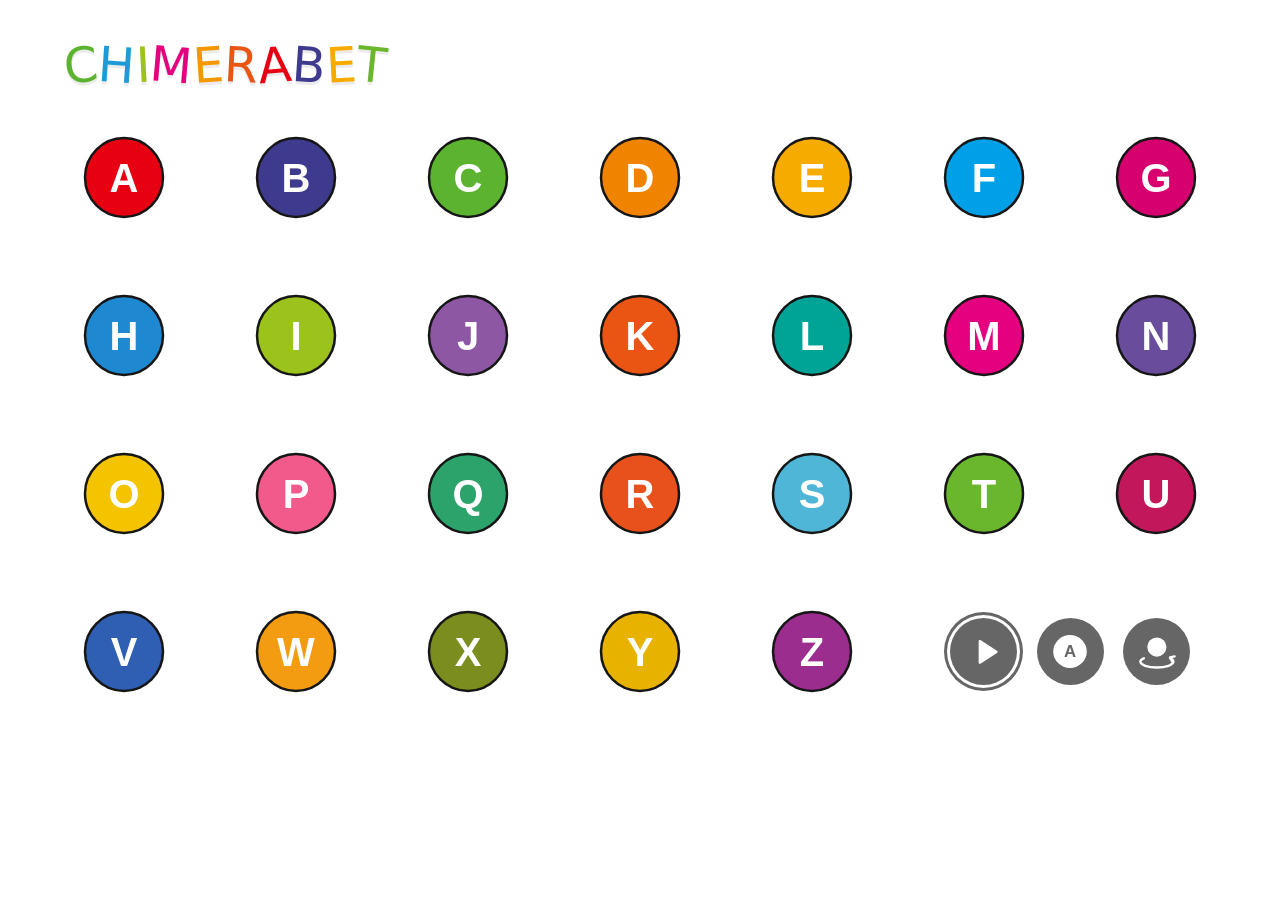
==== index.html @ e85ad1d9 "Rename chimerabet.html to index.html" ====
<!doctype html>
<html lang="ja">
<head>
  <meta charset="utf-8">
  <meta name="viewport" content="width=device-width, initial-scale=1, viewport-fit=cover">
  <title>CHIMERABET</title>
  <link rel="icon" href="data:,">
  <link rel="stylesheet" href="css/style.css">
</head>
<body>
  <div id="app"></div>
  <noscript>このサイトを表示するには JavaScript を有効にしてください。</noscript>

  <script src="js/data.js"></script>
  <script src="js/placeholder.js"></script>
  <script src="js/app.js"></script>
</body>
</html>
---- css/style.css ----
:root {
  --ink: #222;
  --btn: #666;
  --chev: #b3b3b3;
  --font-title: "Avenir Next Condensed", "Myriad Pro", "Arial Narrow", "Roboto Condensed", sans-serif;
  --font-logo: "Arial Rounded MT Bold", "Hiragino Maru Gothic ProN", "M PLUS Rounded 1c", system-ui, sans-serif;
  --font-ui: "Hiragino Sans", "Noto Sans JP", system-ui, sans-serif;
}

*, *::before, *::after { box-sizing: border-box; }
html, body { margin: 0; background: #fff; color: var(--ink); font-family: var(--font-ui); -webkit-font-smoothing: antialiased; }
a { color: inherit; -webkit-tap-highlight-color: transparent; }
img, video { display: block; -webkit-user-drag: none; user-select: none; -webkit-user-select: none; }
.media { width: 100%; height: 100%; object-fit: contain; pointer-events: none; }
.visually-hidden { position: absolute; width: 1px; height: 1px; overflow: hidden; clip: rect(0 0 0 0); white-space: nowrap; }

/* =====================================================================
   一覧
   ===================================================================== */
.page-grid {
  max-width: 1420px;
  margin: 0 auto;
  padding: clamp(20px, 3.2vw, 48px) clamp(20px, 5vw, 84px) clamp(36px, 4.5vw, 68px);
}
.grid-head { margin-bottom: clamp(14px, 2.2vw, 30px); }

.logo {
  display: inline-flex;
  text-decoration: none;
  font: 400 clamp(30px, 3.8vw, 56px) / 1 var(--font-logo);
  letter-spacing: .01em;
}
.logo img { height: clamp(30px, 3.8vw, 56px); width: auto; }
.logo span { display: inline-block; transform: rotate(var(--r)); text-shadow: 0 3px 0 rgba(0, 0, 0, .08); }
.logo:hover span { animation: hop .55s cubic-bezier(.3, 1.6, .5, 1) var(--d) both; }
@keyframes hop { 50% { transform: translateY(-16%) rotate(calc(var(--r) * -1)); } }

.grid {
  --cols: 7;
  --col-gap: clamp(10px, 4.1vw, 60px);
  display: grid;
  grid-template-columns: repeat(var(--cols), minmax(0, 1fr));
  gap: clamp(12px, 3vw, 43px) var(--col-gap);
}
.cell {
  position: relative;
  display: block;
  aspect-ratio: 1;
  border-radius: 14px;
  outline-offset: 4px;
  transition: opacity .2s ease;
}
.cell:hover { opacity: .7; }
.cell:focus-visible { outline: 3px solid var(--c); }

/* 最後の行の右側2マス分（T・Uの列）にボタンを置き、
   左端のボタンを T の丸の左端、右端のボタンを U の丸の右端に収める */
.modes.grid-controls {
  --inset: .164; /* 丸の外周がマスの端から何割内側にあるか（本番素材に替えたら調整） */
  grid-column: -3 / -1;
  justify-content: space-between;
  gap: 0;
  /* 1マスの幅 = (2マス分 − 列の間隔) ÷ 2。+6px は選択中ボタンの外側の輪の分 */
  padding-inline: calc(var(--inset) * (50% - var(--col-gap) / 2) + 6px);
}
.grid-controls .mode-btn { width: 28%; }

@media (max-width: 1100px) { .grid { --cols: 5; } }
@media (max-width: 720px)  { .grid { --cols: 4; } }
@media (max-width: 460px)  { .grid { --cols: 3; } }

/* =====================================================================
   表示パーツ
   ===================================================================== */
.view { position: absolute; inset: 0; }
.view-still { padding: 8%; }
.view-silhouette { padding: 7% 0; }

/* --- Animation：枠の中だけで表示し、両端でフェード --- */
.anim-frame {
  position: absolute;
  inset: 0;
  overflow: hidden;
  -webkit-mask-image: linear-gradient(90deg, transparent 0, #000 22%, #000 78%, transparent 100%);
          mask-image: linear-gradient(90deg, transparent 0, #000 22%, #000 78%, transparent 100%);
}
.anim-mover {
  position: absolute;
  inset: 0;
  display: flex;
  align-items: center;
  justify-content: center;
  opacity: 0;
  will-change: transform, opacity;
}
.anim-mover.has-video { opacity: 1; }
.crawl { width: auto; height: 72%; aspect-ratio: 1; animation: crawl .62s ease-in-out infinite alternate; transform-origin: 50% 90%; }
@keyframes crawl {
  from { transform: translateY(2%) rotate(-4deg) scaleY(.97); }
  to   { transform: translateY(-5%) rotate(3deg) scaleY(1.02); }
}

/* --- Turntable --- */
.tt-stage {
  position: absolute;
  inset: 0;
  display: flex;
  align-items: center;
  justify-content: center;
  perspective: 2200px;
}
.tt-rotor {
  position: relative;
  height: 100%;
  aspect-ratio: 1;
  transform-style: preserve-3d;
  will-change: transform;
}
.page-grid .tt-stage { perspective: 900px; }
.page-grid .tt-rotor { height: 84%; }
.tt-layer { position: absolute; inset: 0; transform: translateZ(calc(var(--z) * var(--gap, 1px))); }
.tt-layer.is-edge { filter: brightness(.35); }

/* =====================================================================
   個別ページ（ホームの上に重ねるポップアップ）
   中のサイズは cqw / cqh（ポップアップの幅・高さに対する%）で指定
   ===================================================================== */
html.popup-open { overflow: hidden; }

.popup {
  position: fixed;
  inset: 0;
  z-index: 100;
  display: grid;
  place-items: center;
  background: rgba(24, 24, 24, .5);
  overscroll-behavior: contain;
  animation: popup-fade .22s ease both;
}
.popup.is-closing { animation: popup-fade-out .2s ease both; pointer-events: none; }
.popup-panel {
  position: relative;
  width: min(calc(100vw - 32px), 1200px);
  height: min(calc(100vh - 48px), 760px);
  height: min(calc(100svh - 48px), 760px);
  display: grid;
  grid-template-rows: auto 1fr auto;
  overflow: hidden;
  background: #fff;
  border-radius: clamp(14px, 2vw, 24px);
  box-shadow: 0 24px 60px rgba(0, 0, 0, .25);
  container-type: size;
  animation: popup-in .3s cubic-bezier(.2, .9, .3, 1.1) both;
}
.popup-panel:focus { outline: none; }
.popup.is-closing .popup-panel { animation: popup-out .2s ease both; }
@keyframes popup-fade { from { opacity: 0; } }
@keyframes popup-fade-out { to { opacity: 0; } }
@keyframes popup-in { from { opacity: 0; transform: translateY(16px) scale(.97); } }
@keyframes popup-out { to { opacity: 0; transform: translateY(8px) scale(.98); } }

/* 左上の × */
.close-btn {
  position: absolute;
  top: clamp(10px, 1.6cqw, 22px);
  left: clamp(10px, 1.6cqw, 22px);
  z-index: 4;
  width: 44px;
  height: 44px;
  display: grid;
  place-items: center;
  border-radius: 50%;
  color: #8a8a8a;
  transition: background .2s, color .2s;
}
.close-btn:hover { background: #f2f2f2; color: #333; }
.close-btn:focus-visible { outline: 3px solid #333; outline-offset: 2px; }
.close-btn svg { width: 22px; height: 22px; }

.detail-head {
  position: relative;
  z-index: 2;
  /* 左は × と重ならないよう最低 64px */
  padding: clamp(20px, 3.9cqw, 54px) clamp(24px, 6cqw, 96px) 0 clamp(64px, 6cqw, 96px);
}
.detail-title {
  margin: 0;
  font-family: var(--font-title);
  font-weight: 700;
  font-stretch: condensed;
  font-size: clamp(30px, 6.8cqw, 92px);
  line-height: 1;
  letter-spacing: -.005em;
  color: var(--c);
}

.stage {
  position: relative;
  justify-self: center;
  align-self: center;
  width: min(74cqw, 1010px);
  height: min(58cqh, 550px);
  animation: appear .45s ease both;
}
@keyframes appear { from { opacity: 0; transform: scale(.96); } }

.stage-turntable {
  cursor: grab;
  touch-action: none;
  -webkit-touch-callout: none;
  user-select: none;
  -webkit-user-select: none;
}
.stage-turntable.is-held { cursor: grabbing; }

.nav {
  position: absolute;
  top: 50%;
  z-index: 3;
  display: block;
  width: clamp(22px, 4.8cqw, 70px);
  aspect-ratio: 130 / 240;
  color: var(--chev);
  transform: translateY(-50%);
  transition: color .2s, transform .2s;
}
.nav svg { display: block; width: 100%; height: 100%; }
.nav::after { content: ""; position: absolute; inset: -16px; } /* 見た目より広い押せる範囲 */
.nav-prev { left: clamp(9px, 2.1cqw, 38px); }
.nav-next { right: clamp(9px, 2.1cqw, 38px); }
.nav:hover { color: #8a8a8a; }
.nav-prev:hover { transform: translate(-4px, -50%); }
.nav-next:hover { transform: translate(4px, -50%); }

.detail-foot {
  position: relative;
  z-index: 2;
  display: flex;
  align-items: center;
  justify-content: flex-end;
  gap: 24px;
  padding: 0 clamp(24px, 6cqw, 96px) clamp(20px, 3.9cqw, 50px);
}
.detail-foot .mode-btn { width: clamp(44px, 5.5cqw, 76px); }
.hint { margin: 0 auto 0 0; color: #a8a8a8; font-size: 13px; letter-spacing: .04em; }

/* =====================================================================
   表示切り替えボタン
   ===================================================================== */
.modes { display: flex; align-items: center; gap: clamp(11px, 2vw, 36px); }
.mode-btn {
  flex: none;
  width: clamp(47px, 5.5vw, 80px);
  aspect-ratio: 1;
  border-radius: 50%;
  background: var(--btn);
  display: grid;
  place-items: center;
  text-decoration: none;
  transition: transform .2s ease, box-shadow .2s ease;
}
.mode-btn:hover { transform: scale(1.07); }
.mode-btn:focus-visible { outline: 3px solid #333; outline-offset: 3px; }
.mode-btn[aria-current="true"] { box-shadow: 0 0 0 3px #fff, 0 0 0 6px var(--btn); }
.mode-btn svg, .mode-btn img { width: 62%; height: 62%; }
.mode-btn img { object-fit: contain; }
.mode-btn img.to-white { filter: brightness(0) invert(1); }

@media (max-width: 600px) {
  .detail-foot { flex-wrap: wrap; }
  .hint { width: 100%; text-align: center; margin: 0; order: -1; }
}
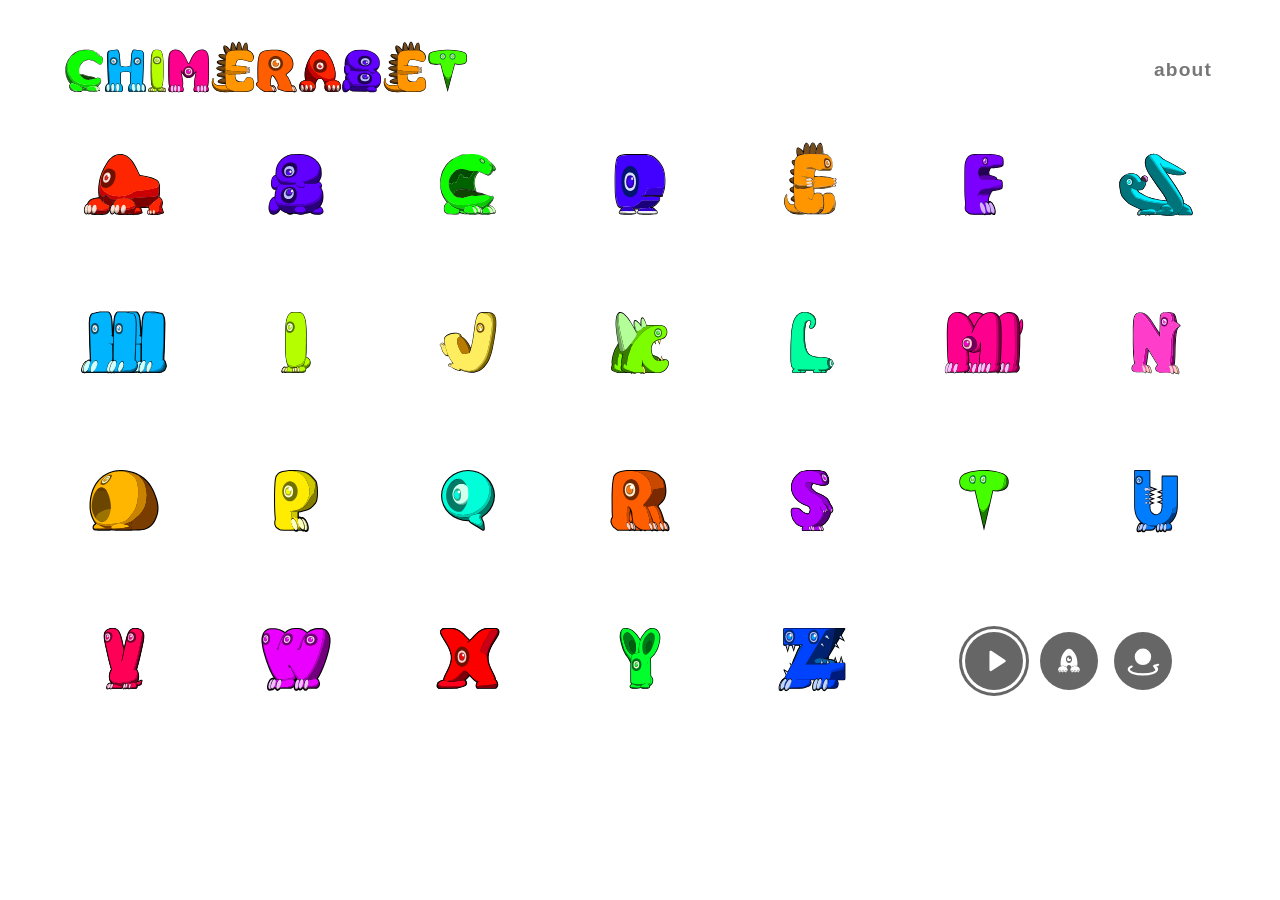
==== commit 97e8ea6a: "更新" ====
--- a/index.html
+++ b/index.html
@@ -9,8 +9,16 @@
 </head>
 <body>
   <div id="app"></div>
+
+  <!-- 黒背景の動画の黒い部分を透明にするフィルター（data.js の keyBlack: true で使用） -->
+  <svg width="0" height="0" style="position:absolute" aria-hidden="true" focusable="false">
+    <filter id="key-black" color-interpolation-filters="sRGB">
+      <feColorMatrix type="matrix" values="1 0 0 0 0  0 1 0 0 0  0 0 1 0 0  4 4 4 0 -0.15"/>
+    </filter>
+  </svg>
   <noscript>このサイトを表示するには JavaScript を有効にしてください。</noscript>
 
+  <script src="js/assets.js"></script>
   <script src="js/data.js"></script>
   <script src="js/placeholder.js"></script>
   <script src="js/app.js"></script>
--- a/css/style.css
+++ b/css/style.css
@@ -17,23 +17,105 @@
 /* =====================================================================
    一覧
    ===================================================================== */
-.page-grid {
+.page-grid, .page-about {
   max-width: 1420px;
   margin: 0 auto;
   padding: clamp(20px, 3.2vw, 48px) clamp(20px, 5vw, 84px) clamp(36px, 4.5vw, 68px);
 }
-.grid-head { margin-bottom: clamp(14px, 2.2vw, 30px); }
-
+/* ヘッダー（左：ロゴ / 右：about） */
+.site-head {
+  display: flex;
+  align-items: center;
+  justify-content: space-between;
+  gap: 24px;
+  margin-bottom: clamp(14px, 2.2vw, 30px);
+}
+.site-nav { flex: none; }
+.site-nav a {
+  font: 600 clamp(16px, 1.5vw, 20px) / 1 var(--font-title);
+  letter-spacing: .06em;
+  color: #777;
+  text-decoration: none;
+  padding: 8px 4px;
+  border-bottom: 2px solid transparent;
+  transition: color .2s, border-color .2s;
+}
+.site-nav a:hover { color: #222; }
+.site-nav a[aria-current="page"] { color: #222; border-bottom-color: #222; }
+
+/* ロゴ。フォントにある英字は絵（背景画像）で表示し、文字そのものは透明にしている */
 .logo {
-  display: inline-flex;
+  display: inline-block;
+  min-width: 0;
   text-decoration: none;
-  font: 400 clamp(30px, 3.8vw, 56px) / 1 var(--font-logo);
+  font: 400 clamp(30px, 3.8vw, 56px) / 1.15 var(--font-logo);
   letter-spacing: .01em;
+  white-space: pre-wrap;
+  overflow-wrap: anywhere;
 }
 .logo img { height: clamp(30px, 3.8vw, 56px); width: auto; }
-.logo span { display: inline-block; transform: rotate(var(--r)); text-shadow: 0 3px 0 rgba(0, 0, 0, .08); }
-.logo:hover span { animation: hop .55s cubic-bezier(.3, 1.6, .5, 1) var(--d) both; }
-@keyframes hop { 50% { transform: translateY(-16%) rotate(calc(var(--r) * -1)); } }
+.logo[data-font="glyph"] { font-size: clamp(46px, 5.4vw, 80px); line-height: .8; }
+.logo .g {
+  font-family: "ChimerabetMetrics", var(--font-logo);
+  text-transform: uppercase;
+  color: transparent;
+  background-repeat: no-repeat;
+  background-size: 1em 1em;
+}
+.logo .g::selection { color: transparent; background-color: rgba(0, 0, 0, .1); }
+.logo[data-font="glyph"] .t { font-size: .5em; line-height: 1; }
+.logo[data-font="glyph"] .sp { letter-spacing: .12em; }
+html:not(.metrics-ready) .logo[data-font="glyph"] { opacity: 0; } /* 字送り用フォントを読むまで隠す（一瞬ずれて見えないように） */
+.logo[data-font="glyph"] { transition: opacity .2s; }
+.logo-edit {
+  min-width: 2em;
+  margin: -6px -10px;
+  padding: 6px 10px;
+  border-radius: 10px;
+  outline: 2px dashed transparent;
+  cursor: text;
+  caret-color: #333;
+  transition: outline-color .2s, background .2s;
+}
+.logo-edit:hover { outline-color: #ddd; }
+.logo-edit:focus { outline-color: #aaa; }
+.is-dragging-file .logo-edit { outline-color: #5BB32F; background: #f3faee; }
+
+/* 編集中だけ出る、ロゴのフォント切り替え */
+.logo-wrap { position: relative; min-width: 0; }
+.logo-fonts {
+  position: absolute;
+  top: calc(100% + 10px);
+  left: -10px;
+  z-index: 5;
+  display: none;
+  gap: 4px;
+  padding: 6px;
+  background: #fff;
+  border-radius: 12px;
+  box-shadow: 0 6px 24px rgba(0, 0, 0, .14);
+  white-space: nowrap;
+}
+.logo-wrap:focus-within .logo-fonts { display: flex; }
+.logo-font {
+  display: grid;
+  justify-items: center;
+  gap: 2px;
+  width: 64px;
+  padding: 6px 2px 5px;
+  border: 0;
+  border-radius: 8px;
+  background: none;
+  color: #888;
+  font: 600 10px/1 var(--font-ui);
+  letter-spacing: .02em;
+  cursor: pointer;
+}
+.logo-font:hover { background: #f4f4f4; color: #333; }
+.logo-font[aria-pressed="true"] { background: #222; color: #fff; }
+.logo-font-img { width: 40px; height: 40px; object-fit: contain; pointer-events: none; }
+.logo-font-aa { display: grid; place-items: center; width: 40px; height: 40px; font: 400 24px/1 var(--font-logo); }
+.logo-font-name { max-width: 100%; overflow: hidden; text-overflow: ellipsis; }
 
 .grid {
   --cols: 7;
@@ -54,14 +136,15 @@
 .cell:focus-visible { outline: 3px solid var(--c); }
 
 /* 最後の行の右側2マス分（T・Uの列）にボタンを置き、
-   左端のボタンを T の丸の左端、右端のボタンを U の丸の右端に収める */
+   左端のボタンを T の絵の左端、右端のボタンを U の絵の右端に収める
+   --inset-l / --inset-r … 絵の端がマスの端から何割内側にあるか（app.js がフォントの絵から計算して入れる） */
 .modes.grid-controls {
-  --inset: .164; /* 丸の外周がマスの端から何割内側にあるか（本番素材に替えたら調整） */
   grid-column: -3 / -1;
   justify-content: space-between;
   gap: 0;
   /* 1マスの幅 = (2マス分 − 列の間隔) ÷ 2。+6px は選択中ボタンの外側の輪の分 */
-  padding-inline: calc(var(--inset) * (50% - var(--col-gap) / 2) + 6px);
+  padding-left: calc(var(--inset-l, .164) * (50% - var(--col-gap) / 2) + 6px);
+  padding-right: calc(var(--inset-r, .164) * (50% - var(--col-gap) / 2) + 6px);
 }
 .grid-controls .mode-btn { width: 28%; }
 
@@ -70,11 +153,40 @@
 @media (max-width: 460px)  { .grid { --cols: 3; } }
 
 /* =====================================================================
+   about
+   ===================================================================== */
+.about {
+  max-width: 40em;
+  margin: clamp(32px, 6vw, 96px) 0 0;
+  animation: about-in .4s ease both;
+}
+@keyframes about-in { from { opacity: 0; transform: translateY(8px); } }
+.about-title {
+  margin: 0 0 clamp(20px, 2.6vw, 36px);
+  font-family: var(--font-title);
+  font-weight: 700;
+  font-stretch: condensed;
+  font-size: clamp(40px, 6vw, 88px);
+  line-height: 1;
+}
+.about p { margin: 0 0 1.4em; font-size: clamp(15px, 1.2vw, 17px); line-height: 1.95; color: #444; }
+.back-link {
+  display: inline-block;
+  margin-top: 1.6em;
+  color: #777;
+  font-size: 14px;
+  text-decoration: none;
+  border-bottom: 1px solid #ccc;
+  padding-bottom: 2px;
+}
+.back-link:hover { color: #222; border-bottom-color: #222; }
+
+/* =====================================================================
    表示パーツ
    ===================================================================== */
 .view { position: absolute; inset: 0; }
-.view-still { padding: 8%; }
-.view-silhouette { padding: 7% 0; }
+.view-still { padding: 8%; } /* app.js の STILL_PAD と合わせる */
+.view-silhouette { padding: 0; }
 
 /* --- Animation：枠の中だけで表示し、両端でフェード --- */
 .anim-frame {
@@ -93,8 +205,18 @@
   opacity: 0;
   will-change: transform, opacity;
 }
-.anim-mover.has-video { opacity: 1; }
-.crawl { width: auto; height: 72%; aspect-ratio: 1; animation: crawl .62s ease-in-out infinite alternate; transform-origin: 50% 90%; }
+.key-black { filter: url(#key-black); }
+.crawl { width: auto; height: 96%; aspect-ratio: 1; animation: crawl .62s ease-in-out infinite alternate; transform-origin: 50% 80%; }
+/* アニメーション動画：動画の左右の端をフェードさせて、枠から出入りして見えるように */
+.view-animation.has-video { display: flex; align-items: center; justify-content: center; }
+.anim-video {
+  width: auto;
+  height: auto;
+  max-width: 100%;
+  max-height: 100%;
+  -webkit-mask-image: linear-gradient(90deg, transparent 0, #000 9%, #000 91%, transparent 100%);
+          mask-image: linear-gradient(90deg, transparent 0, #000 9%, #000 91%, transparent 100%);
+}
 @keyframes crawl {
   from { transform: translateY(2%) rotate(-4deg) scaleY(.97); }
   to   { transform: translateY(-5%) rotate(3deg) scaleY(1.02); }
@@ -119,7 +241,10 @@
 .page-grid .tt-stage { perspective: 900px; }
 .page-grid .tt-rotor { height: 84%; }
 .tt-layer { position: absolute; inset: 0; transform: translateZ(calc(var(--z) * var(--gap, 1px))); }
-.tt-layer.is-edge { filter: brightness(.35); }
+/* 回転動画（背景は白。万一わずかに白からずれても目立たないよう乗算で重ねる）
+   一覧用はフォントの絵と足元・大きさがそろうよう、マスより少し大きく置く */
+.tt-grid { inset: 1.5%; }
+.tt-grid .media, .tt-detail .media { mix-blend-mode: multiply; }
 
 /* =====================================================================
    個別ページ（ホームの上に重ねるポップアップ）
@@ -191,7 +316,7 @@
   font-size: clamp(30px, 6.8cqw, 92px);
   line-height: 1;
   letter-spacing: -.005em;
-  color: var(--c);
+  color: var(--title, var(--c));
 }
 
 .stage {
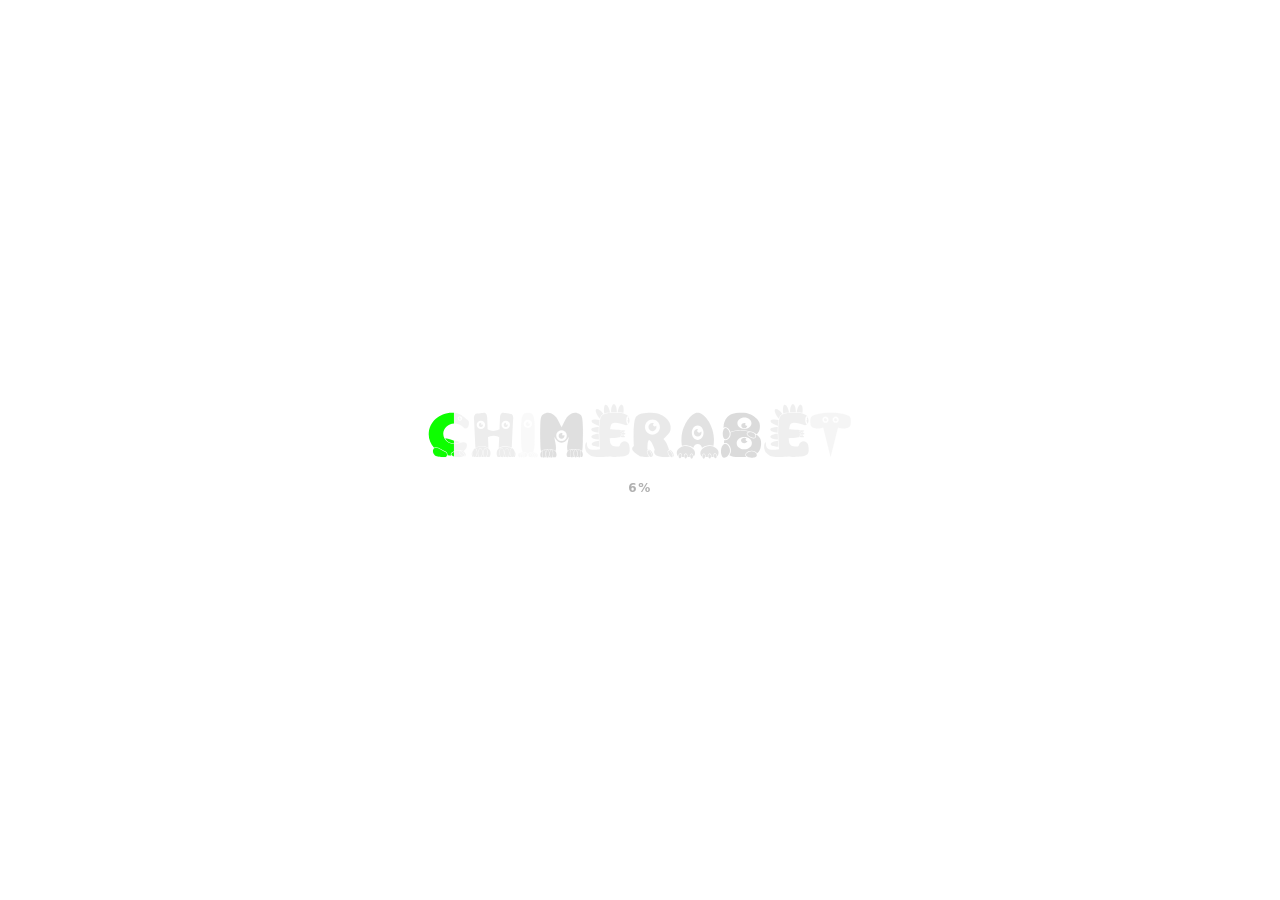
==== commit 4fa047b8: "更新" ====
--- a/index.html
+++ b/index.html
@@ -8,6 +8,14 @@
   <link rel="stylesheet" href="css/style.css">
 </head>
 <body>
+  <!-- ロード画面：最初の画面に必要なものが本当に使える状態になったら消える（js/app.js の loader）
+       0.3 秒以内に読み込みが終われば、見える前に消える -->
+  <div id="loader" class="loader" role="progressbar" aria-label="読み込み中" aria-valuemin="0" aria-valuemax="100" aria-valuenow="0">
+    <div class="loader-inner">
+      <div class="loader-logo"></div>
+      <p class="loader-pct">0%</p>
+    </div>
+  </div>
   <div id="app"></div>
 
   <!-- 黒背景の動画の黒い部分を透明にするフィルター（data.js の keyBlack: true で使用） -->
@@ -16,7 +24,7 @@
       <feColorMatrix type="matrix" values="1 0 0 0 0  0 1 0 0 0  0 0 1 0 0  4 4 4 0 -0.15"/>
     </filter>
   </svg>
-  <noscript>このサイトを表示するには JavaScript を有効にしてください。</noscript>
+  <noscript>このサイトを表示するには JavaScript を有効にしてください。<style>.loader { display: none; }</style></noscript>
 
   <script src="js/assets.js"></script>
   <script src="js/data.js"></script>
--- a/css/style.css
+++ b/css/style.css
@@ -5,6 +5,8 @@
   --font-title: "Avenir Next Condensed", "Myriad Pro", "Arial Narrow", "Roboto Condensed", sans-serif;
   --font-logo: "Arial Rounded MT Bold", "Hiragino Maru Gothic ProN", "M PLUS Rounded 1c", system-ui, sans-serif;
   --font-ui: "Hiragino Sans", "Noto Sans JP", system-ui, sans-serif;
+  /* 画面下に固定するボタンの高さ（キーボードが出ている間は、その分だけ上げる：app.js が --kb-offset を入れる） */
+  --float-bottom: calc(clamp(16px, 2.6vw, 36px) + env(safe-area-inset-bottom) + var(--kb-offset, 0px));
 }
 
 *, *::before, *::after { box-sizing: border-box; }
@@ -13,6 +15,41 @@
 img, video { display: block; -webkit-user-drag: none; user-select: none; -webkit-user-select: none; }
 .media { width: 100%; height: 100%; object-fit: contain; pointer-events: none; }
 .visually-hidden { position: absolute; width: 1px; height: 1px; overflow: hidden; clip: rect(0 0 0 0); white-space: nowrap; }
+
+/* =====================================================================
+   ロード画面（index.html の #loader。app.js が進み具合 --p を入れ、終わったら消す）
+   ===================================================================== */
+.loader {
+  position: fixed;
+  inset: 0;
+  z-index: 200;
+  display: grid;
+  place-items: center;
+  background: #fff;
+  transition: opacity .4s ease;
+}
+.loader.is-done { opacity: 0; pointer-events: none; }
+/* 中身は 0.3 秒たってから出す（それより早く読み込みが終われば、何も見えないまま消える） */
+.loader-inner { opacity: 0; animation: loader-in .3s ease .3s forwards; }
+@keyframes loader-in { to { opacity: 1; } }
+.loader-logo { position: relative; }
+.loader-logo .logo { display: block; white-space: nowrap; }
+/* 下：薄い灰色のロゴ / 上：届いた量の分だけ左から色付きのロゴ */
+.loader-logo .logo:first-child { filter: grayscale(1); opacity: .16; }
+.loader-logo .logo + .logo {
+  position: absolute;
+  inset: 0;
+  clip-path: inset(0 calc(100% - var(--p, 0%)) 0 0);
+  transition: clip-path .35s ease;
+}
+.loader-pct {
+  margin: 18px 0 0;
+  text-align: center;
+  color: #b0b0b0;
+  font: 600 12px / 1 var(--font-ui);
+  letter-spacing: .12em;
+  font-variant-numeric: tabular-nums;
+}
 
 /* =====================================================================
    一覧
@@ -64,58 +101,9 @@
 }
 .logo .g::selection { color: transparent; background-color: rgba(0, 0, 0, .1); }
 .logo[data-font="glyph"] .t { font-size: .5em; line-height: 1; }
-.logo[data-font="glyph"] .sp { letter-spacing: .12em; }
 html:not(.metrics-ready) .logo[data-font="glyph"] { opacity: 0; } /* 字送り用フォントを読むまで隠す（一瞬ずれて見えないように） */
 .logo[data-font="glyph"] { transition: opacity .2s; }
-.logo-edit {
-  min-width: 2em;
-  margin: -6px -10px;
-  padding: 6px 10px;
-  border-radius: 10px;
-  outline: 2px dashed transparent;
-  cursor: text;
-  caret-color: #333;
-  transition: outline-color .2s, background .2s;
-}
-.logo-edit:hover { outline-color: #ddd; }
-.logo-edit:focus { outline-color: #aaa; }
-.is-dragging-file .logo-edit { outline-color: #5BB32F; background: #f3faee; }
-
-/* 編集中だけ出る、ロゴのフォント切り替え */
-.logo-wrap { position: relative; min-width: 0; }
-.logo-fonts {
-  position: absolute;
-  top: calc(100% + 10px);
-  left: -10px;
-  z-index: 5;
-  display: none;
-  gap: 4px;
-  padding: 6px;
-  background: #fff;
-  border-radius: 12px;
-  box-shadow: 0 6px 24px rgba(0, 0, 0, .14);
-  white-space: nowrap;
-}
-.logo-wrap:focus-within .logo-fonts { display: flex; }
-.logo-font {
-  display: grid;
-  justify-items: center;
-  gap: 2px;
-  width: 64px;
-  padding: 6px 2px 5px;
-  border: 0;
-  border-radius: 8px;
-  background: none;
-  color: #888;
-  font: 600 10px/1 var(--font-ui);
-  letter-spacing: .02em;
-  cursor: pointer;
-}
-.logo-font:hover { background: #f4f4f4; color: #333; }
-.logo-font[aria-pressed="true"] { background: #222; color: #fff; }
-.logo-font-img { width: 40px; height: 40px; object-fit: contain; pointer-events: none; }
-.logo-font-aa { display: grid; place-items: center; width: 40px; height: 40px; font: 400 24px/1 var(--font-logo); }
-.logo-font-name { max-width: 100%; overflow: hidden; text-overflow: ellipsis; }
+.logo:focus-visible { outline: 3px solid #333; outline-offset: 6px; border-radius: 6px; }
 
 .grid {
   --cols: 7;
@@ -123,6 +111,9 @@
   display: grid;
   grid-template-columns: repeat(var(--cols), minmax(0, 1fr));
   gap: clamp(12px, 3vw, 43px) var(--col-gap);
+  /* 行の高さをそろえる（表示切り替えボタンだけの行も、キャラクターの行と同じ高さにする）
+     → ボタンが次の行へ回ったときも、キャラクターが改行したときも、同じ一段分だけ下がる */
+  grid-auto-rows: 1fr;
 }
 .cell {
   position: relative;
@@ -135,9 +126,11 @@
 .cell:hover { opacity: .7; }
 .cell:focus-visible { outline: 3px solid var(--c); }
 
-/* 最後の行の右側2マス分（T・Uの列）にボタンを置き、
+/* PC：表示切り替えボタンは、一覧の最後の行の右側2マス分（T・U の列）に置く
    左端のボタンを T の絵の左端、右端のボタンを U の絵の右端に収める
-   --inset-l / --inset-r … 絵の端がマスの端から何割内側にあるか（app.js がフォントの絵から計算して入れる） */
+   --inset-l / --inset-r … 絵の端がマスの端から何割内側にあるか（app.js がフォントの絵から計算して入れる）
+   文字を足してマスが来たら、ボタンは次の行へ下がる（一覧の最後の項目なので自動でそうなる）
+   スマホは下の @media で画面の右下に固定 */
 .modes.grid-controls {
   grid-column: -3 / -1;
   justify-content: space-between;
@@ -186,41 +179,12 @@
    ===================================================================== */
 .view { position: absolute; inset: 0; }
 .view-still { padding: 8%; } /* app.js の STILL_PAD と合わせる */
-.view-silhouette { padding: 0; }
-
-/* --- Animation：枠の中だけで表示し、両端でフェード --- */
-.anim-frame {
-  position: absolute;
-  inset: 0;
-  overflow: hidden;
-  -webkit-mask-image: linear-gradient(90deg, transparent 0, #000 22%, #000 78%, transparent 100%);
-          mask-image: linear-gradient(90deg, transparent 0, #000 22%, #000 78%, transparent 100%);
-}
-.anim-mover {
-  position: absolute;
-  inset: 0;
-  display: flex;
-  align-items: center;
-  justify-content: center;
-  opacity: 0;
-  will-change: transform, opacity;
-}
+
+/* シルエットは枠の高さの 8 割に収める（動画のキャラクターと同じくらいの背丈。見出しにも重ならない） */
+.view-silhouette { inset: 10% 0; }
+
+/* --- Animation --- */
 .key-black { filter: url(#key-black); }
-.crawl { width: auto; height: 96%; aspect-ratio: 1; animation: crawl .62s ease-in-out infinite alternate; transform-origin: 50% 80%; }
-/* アニメーション動画：動画の左右の端をフェードさせて、枠から出入りして見えるように */
-.view-animation.has-video { display: flex; align-items: center; justify-content: center; }
-.anim-video {
-  width: auto;
-  height: auto;
-  max-width: 100%;
-  max-height: 100%;
-  -webkit-mask-image: linear-gradient(90deg, transparent 0, #000 9%, #000 91%, transparent 100%);
-          mask-image: linear-gradient(90deg, transparent 0, #000 9%, #000 91%, transparent 100%);
-}
-@keyframes crawl {
-  from { transform: translateY(2%) rotate(-4deg) scaleY(.97); }
-  to   { transform: translateY(-5%) rotate(3deg) scaleY(1.02); }
-}
 
 /* --- Turntable --- */
 .tt-stage {
@@ -241,10 +205,11 @@
 .page-grid .tt-stage { perspective: 900px; }
 .page-grid .tt-rotor { height: 84%; }
 .tt-layer { position: absolute; inset: 0; transform: translateZ(calc(var(--z) * var(--gap, 1px))); }
-/* 回転動画（背景は白。万一わずかに白からずれても目立たないよう乗算で重ねる）
-   一覧用はフォントの絵と足元・大きさがそろうよう、マスより少し大きく置く */
-.tt-grid { inset: 1.5%; }
-.tt-grid .media, .tt-detail .media { mix-blend-mode: multiply; }
+/* 動画（背景は白。万一わずかに白からずれても目立たないよう乗算で重ねる）
+   一覧のターンテーブル・アニメーションは同じ外枠。フォントの絵と足元・大きさがそろうよう、マスより少し大きく置く */
+.grid-video { inset: 1.5%; overflow: hidden; }
+.grid-video.is-full .media { object-fit: cover; } /* data.js で個別に入れた動画（一覧用がない）は、マスいっぱいに切り抜く */
+.grid-video .media, .tt-detail .media, .view-animation .media { mix-blend-mode: multiply; }
 
 /* =====================================================================
    個別ページ（ホームの上に重ねるポップアップ）
@@ -263,11 +228,13 @@
   animation: popup-fade .22s ease both;
 }
 .popup.is-closing { animation: popup-fade-out .2s ease both; pointer-events: none; }
+/* PC：カード = 動画の外枠と同じ 16:9。動画はカードいっぱいに表示し、見出しやボタンはその上に重ねる
+   （シルエットのときも同じ大きさ。スマホは下の @media で縦長のカードにする） */
 .popup-panel {
   position: relative;
-  width: min(calc(100vw - 32px), 1200px);
-  height: min(calc(100vh - 48px), 760px);
-  height: min(calc(100svh - 48px), 760px);
+  width: min(calc(100vw - 32px), 1200px, calc((100vh - 48px) * 16 / 9));
+  width: min(calc(100vw - 32px), 1200px, calc((100svh - 48px) * 16 / 9));
+  aspect-ratio: 16 / 9;
   display: grid;
   grid-template-rows: auto 1fr auto;
   overflow: hidden;
@@ -284,11 +251,11 @@
 @keyframes popup-in { from { opacity: 0; transform: translateY(16px) scale(.97); } }
 @keyframes popup-out { to { opacity: 0; transform: translateY(8px) scale(.98); } }
 
-/* 左上の × */
+/* 右上の ×（スマホでは隠して、左下の丸いボタンにする） */
 .close-btn {
   position: absolute;
   top: clamp(10px, 1.6cqw, 22px);
-  left: clamp(10px, 1.6cqw, 22px);
+  right: clamp(10px, 1.6cqw, 22px);
   z-index: 4;
   width: 44px;
   height: 44px;
@@ -303,10 +270,11 @@
 .close-btn svg { width: 22px; height: 22px; }
 
 .detail-head {
+  grid-row: 1;
   position: relative;
   z-index: 2;
-  /* 左は × と重ならないよう最低 64px */
-  padding: clamp(20px, 3.9cqw, 54px) clamp(24px, 6cqw, 96px) 0 clamp(64px, 6cqw, 96px);
+  /* 右は × と重ならないよう最低 64px */
+  padding: clamp(20px, 3.9cqw, 54px) clamp(64px, 6cqw, 96px) 0 clamp(24px, 6cqw, 96px);
 }
 .detail-title {
   margin: 0;
@@ -319,12 +287,11 @@
   color: var(--title, var(--c));
 }
 
+/* 表示枠：PC ではカードいっぱい（= 動画の外枠） */
 .stage {
-  position: relative;
-  justify-self: center;
-  align-self: center;
-  width: min(74cqw, 1010px);
-  height: min(58cqh, 550px);
+  position: absolute;
+  inset: 0;
+  z-index: 1;
   animation: appear .45s ease both;
 }
 @keyframes appear { from { opacity: 0; transform: scale(.96); } }
@@ -358,6 +325,7 @@
 .nav-next:hover { transform: translate(4px, -50%); }
 
 .detail-foot {
+  grid-row: 3;
   position: relative;
   z-index: 2;
   display: flex;
@@ -368,6 +336,8 @@
 }
 .detail-foot .mode-btn { width: clamp(44px, 5.5cqw, 76px); }
 .hint { margin: 0 auto 0 0; color: #a8a8a8; font-size: 13px; letter-spacing: .04em; }
+.mode-btn.close-round { display: none; color: #fff; } /* .mode-btn の display より強く */
+.close-round svg { width: 42%; height: 42%; }
 
 /* =====================================================================
    表示切り替えボタン
@@ -391,7 +361,96 @@
 .mode-btn img { object-fit: contain; }
 .mode-btn img.to-white { filter: brightness(0) invert(1); }
 
+/* キーボードボタン：スマホ版のホームだけ。表示切り替えボタンと同じ見た目で、左下に固定 */
+.mode-btn.kb-btn {
+  display: none;
+  position: fixed;
+  left: calc(16px + env(safe-area-inset-left));
+  bottom: var(--float-bottom);
+  z-index: 50;
+  width: 52px;
+  padding: 0;
+  border: 0;
+  cursor: pointer;
+  box-shadow: 0 4px 14px rgba(0, 0, 0, .22);
+}
+.mode-btn.kb-btn[aria-pressed="true"] { box-shadow: 0 0 0 3px #fff, 0 0 0 6px var(--btn), 0 4px 14px rgba(0, 0, 0, .22); }
+/* 文字の編集：PC はキャラクター以外の場所でマウスのカーソルが文字入力の形になる（クリックで編集）
+   編集中は、カーソルの位置（マスとマスのすき間）に点滅する縦棒を出す
+   （マスを1つ分使わないので、編集を始めてもボタンの位置は動かない。先頭なら最初のマスの左、空なら一覧の先頭） */
+@media (min-width: 601px) { .page-grid { cursor: text; } }
+.grid { position: relative; }
+.page-grid.is-editing .cell.caret-after::after,
+.page-grid.is-editing .cell.caret-before::after,
+.page-grid.is-editing .grid.is-empty::before {
+  content: "";
+  position: absolute;
+  width: clamp(3px, .35vw, 5px);
+  border-radius: 2px;
+  background: #333;
+  pointer-events: none;
+  animation: caret-blink 1.06s steps(1) infinite;
+}
+.page-grid.is-editing .cell.caret-after::after,
+.page-grid.is-editing .cell.caret-before::after { top: 25%; height: 50%; left: calc(100% + var(--col-gap) / 2); translate: -50% 0; }
+.page-grid.is-editing .cell.caret-before::after { left: calc(var(--col-gap) / -2); }
+.page-grid.is-editing .grid.is-empty::before { top: 0; left: 0; height: clamp(40px, 8vw, 110px); }
+@keyframes caret-blink { 50% { opacity: 0; } }
+/* キーボードを出すための見えない入力欄（16px 未満だと iPhone が画面を拡大してしまう） */
+.kb-input {
+  position: fixed;
+  top: 0;
+  left: 0;
+  width: 1px;
+  height: 1px;
+  padding: 0;
+  border: 0;
+  opacity: 0;
+  font-size: 16px;
+  caret-color: transparent;
+  pointer-events: none;
+}
+
+/* =====================================================================
+   スマホ
+   ===================================================================== */
 @media (max-width: 600px) {
-  .detail-foot { flex-wrap: wrap; }
+  /* 個別ページ：× は左下の丸いボタンに（表示切り替えボタンと同じ見た目・大きさ） */
+  .close-btn { display: none; }
+  .mode-btn.close-round { display: grid; }
+  .mode-btn.kb-btn { display: grid; }
+
+  /* ホーム：表示切り替えボタンは画面の右下に固定（左下のキーボードボタンと同じ高さ） */
+  .modes.grid-controls {
+    position: fixed;
+    right: calc(16px + env(safe-area-inset-right));
+    bottom: var(--float-bottom);
+    z-index: 50;
+    padding: 0;
+    gap: 12px;
+  }
+  .grid-controls .mode-btn { width: 52px; box-shadow: 0 4px 14px rgba(0, 0, 0, .22); }
+  /* キーボードで編集している間は、表示切り替えボタンを隠す（フェードアウト。編集を終えると戻る） */
+  .modes.grid-controls { transition: opacity .25s ease, visibility 0s linear 0s; }
+  .page-grid.is-editing .modes.grid-controls { opacity: 0; visibility: hidden; pointer-events: none; transition: opacity .25s ease, visibility 0s linear .25s; }
+  .grid-controls .mode-btn[aria-current="true"] { box-shadow: 0 0 0 3px #fff, 0 0 0 6px var(--btn), 0 4px 14px rgba(0, 0, 0, .22); }
+  .page-grid { padding-bottom: calc(100px + env(safe-area-inset-bottom)); } /* 最後の行がボタンに隠れないように */
+
+  /* カードは縦長にして、16:9 の表示枠をカードのまん中に置く */
+  .popup-panel { width: calc(100vw - 32px); height: min(calc(100svh - 48px), 760px); aspect-ratio: auto; }
+  .stage {
+    inset: auto;
+    left: 50%;
+    top: 50%;
+    translate: -50% -50%;
+    width: min(78cqw, 64cqh * 16 / 9);
+    aspect-ratio: 16 / 9;
+  }
+  .detail-head { padding-right: 24px; }
+  .detail-foot { flex-wrap: wrap; justify-content: space-between; row-gap: 12px; }
   .hint { width: 100%; text-align: center; margin: 0; order: -1; }
-}
+
+  /* ロゴは1行に収める（画面の幅に合わせて小さくする。6.3 ≒ ロゴの幅 ÷ 文字の大きさ） */
+  .logo[data-font="glyph"] { font-size: min(46px, calc((100vw - 110px) / 6.3)); white-space: nowrap; }
+
+}
